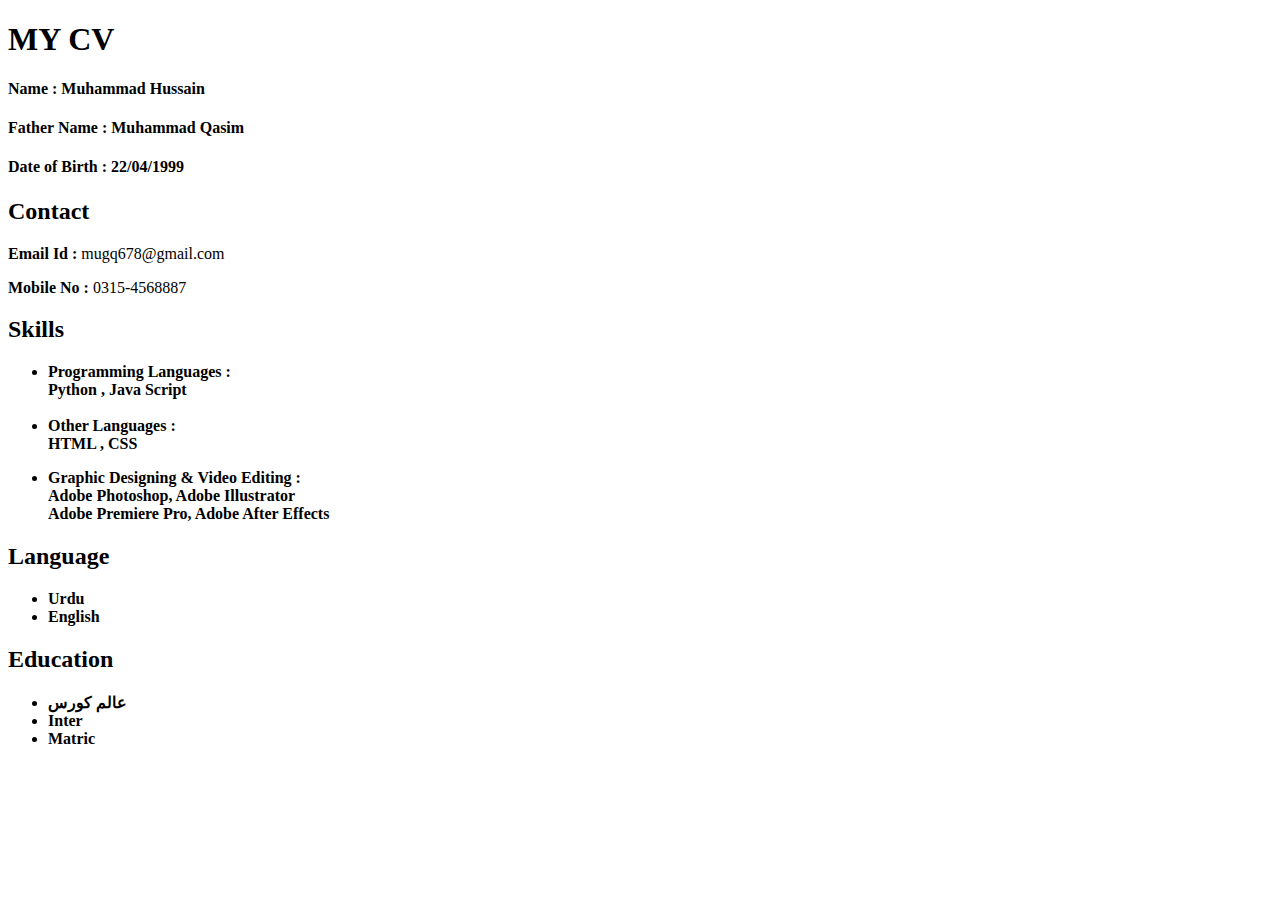
==== index.html @ 2410af44 "My CV" ====
<!DOCTYPE html>
<html lang="en">
<head>
    <meta charset="UTF-8">
    <meta http-equiv="X-UA-Compatible" content="IE=edge">
    <meta name="viewport" content="width=device-width, initial-scale=1.0">
    <title>MY CV</title>
</head>
<body>
    <h1>MY CV</h1>
    <h4>Name :  Muhammad Hussain</h4>
    <h4>Father Name : Muhammad Qasim</h4>
    <h4>Date of Birth : 22/04/1999</h4>
    <h2>Contact</h2>				
    <p><b>Email Id :</b> mugq678@gmail.com </p>		
    <p><b>Mobile No :</b> 0315-4568887 </p>
    <h2>Skills</h2>
    <ul>
    <li><b>Programming Languages : <br>
    Python , Java Script</b></li>
    <br>
    <li><b>Other Languages : <br>
        HTML , CSS</b></li>
    </ul>
    <ul>
    <li><b>Graphic Designing & Video Editing :
        <br>
    Adobe Photoshop, Adobe Illustrator 
    <br>
    Adobe Premiere Pro, Adobe After Effects</b></li>
    </ul>
    <h2>Language</h2>
    <ul>
    <li> <b> Urdu </b> </li>
    <li> <b> English </b> </li>
    </ul>
    <h2>Education</h2>
    <ul>
    <li> <b>  عالم کورس </b></li>
    <li> <b> Inter </b> </li>
    <li> <b> Matric </b> </li>
    </ul>
</body>
</html>
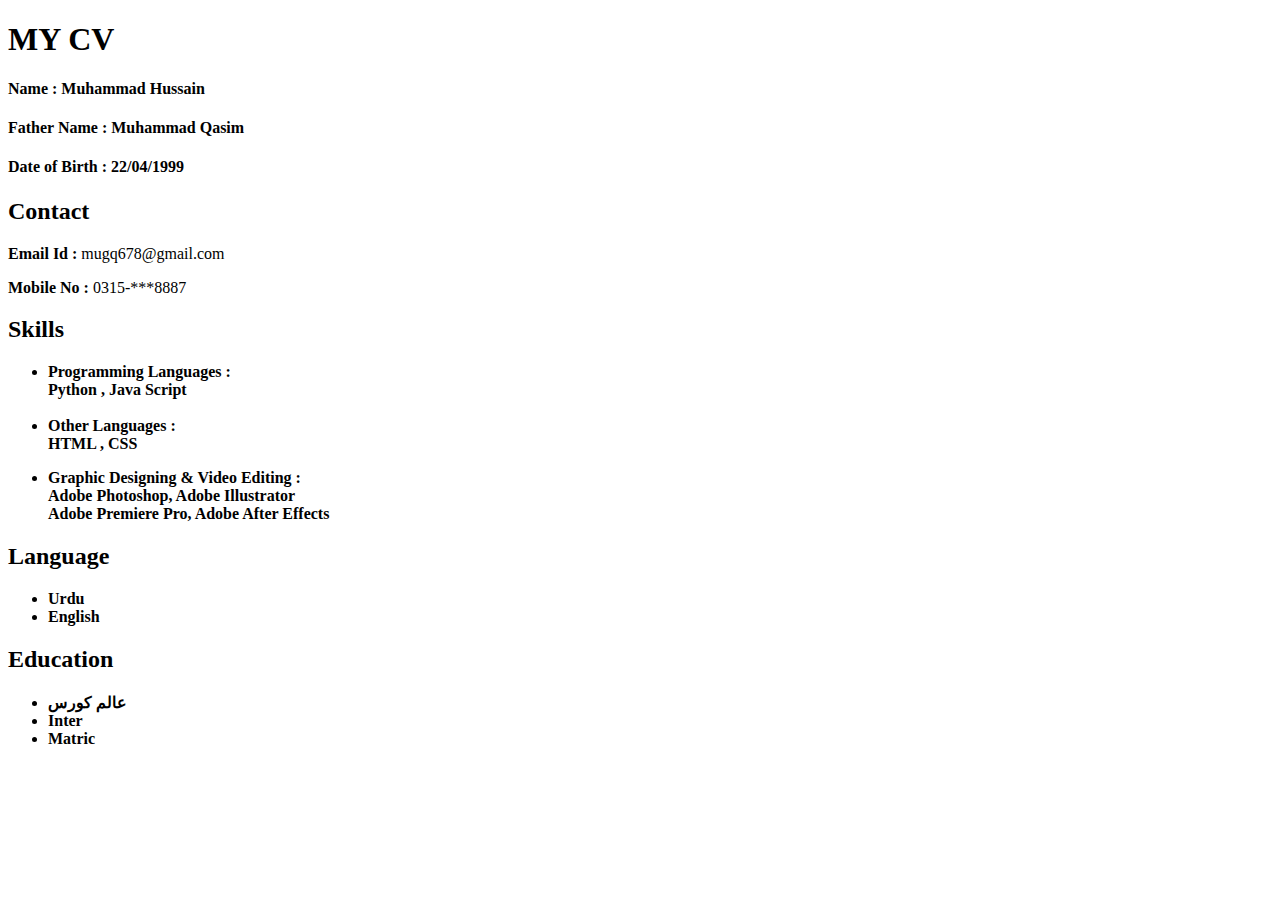
==== commit 54967e53: "Update index.html" ====
--- a/index.html
+++ b/index.html
@@ -13,7 +13,7 @@
     <h4>Date of Birth : 22/04/1999</h4>
     <h2>Contact</h2>				
     <p><b>Email Id :</b> mugq678@gmail.com </p>		
-    <p><b>Mobile No :</b> 0315-4568887 </p>
+    <p><b>Mobile No :</b> 0315-***8887 </p>
     <h2>Skills</h2>
     <ul>
     <li><b>Programming Languages : <br>
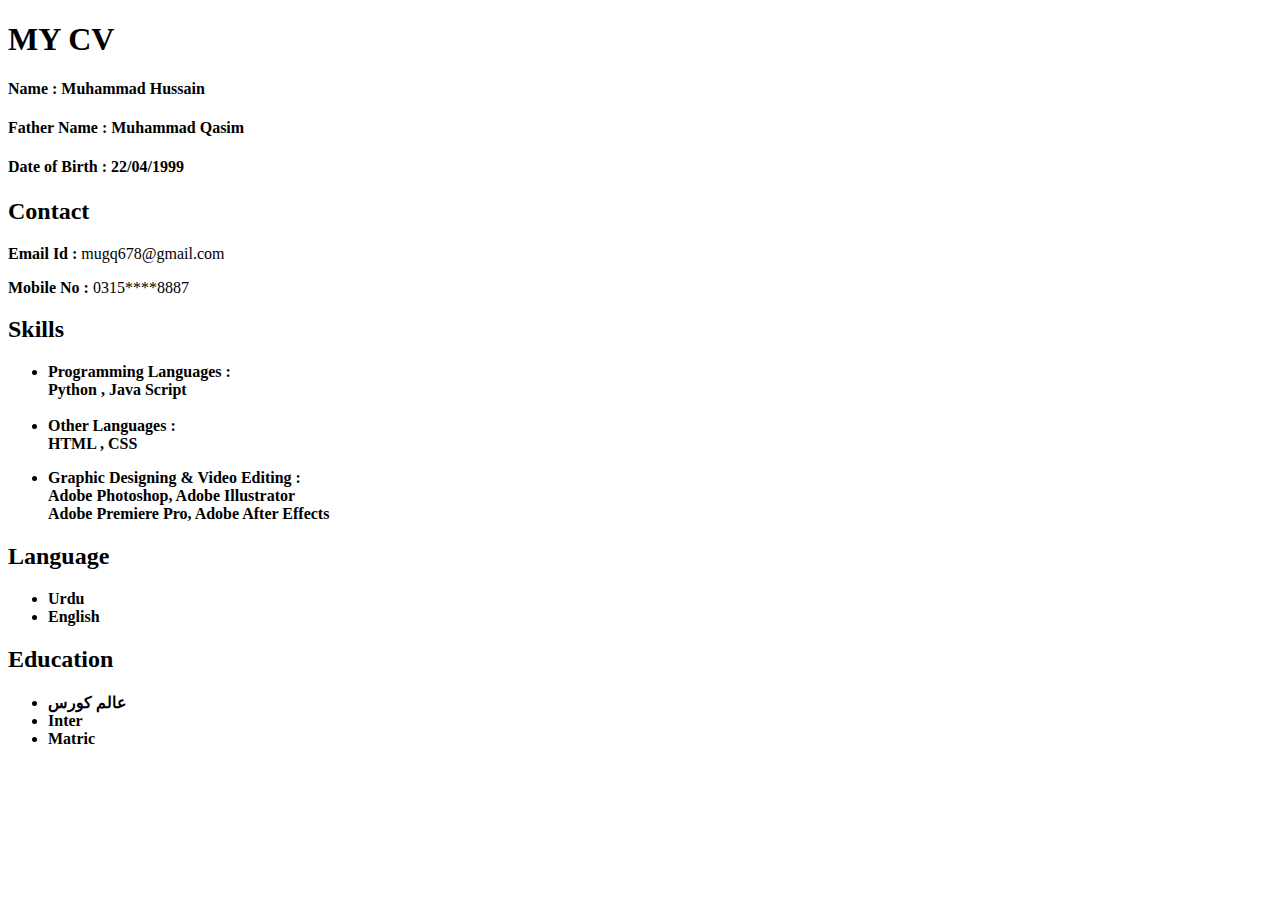
==== commit a0450790: "Update index.html" ====
--- a/index.html
+++ b/index.html
@@ -13,7 +13,7 @@
     <h4>Date of Birth : 22/04/1999</h4>
     <h2>Contact</h2>				
     <p><b>Email Id :</b> mugq678@gmail.com </p>		
-    <p><b>Mobile No :</b> 0315-***8887 </p>
+    <p><b>Mobile No :</b> 0315****8887 </p>
     <h2>Skills</h2>
     <ul>
     <li><b>Programming Languages : <br>
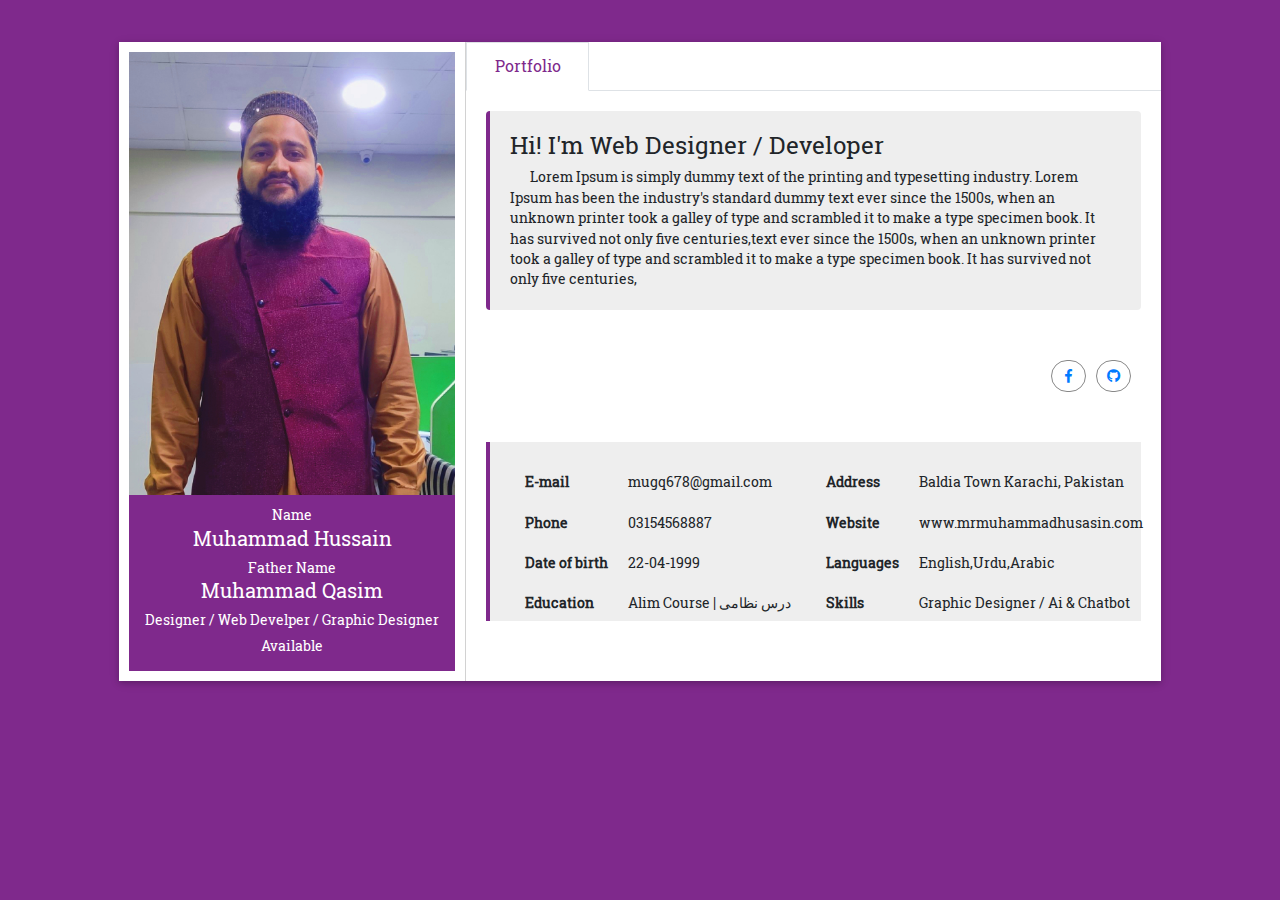
==== commit 9bce6a7e: "Update CV Tamplate" ====
--- a/index.html
+++ b/index.html
@@ -1,44 +1,123 @@
-<!DOCTYPE html>
+<!doctype html>
 <html lang="en">
+
 <head>
-    <meta charset="UTF-8">
-    <meta http-equiv="X-UA-Compatible" content="IE=edge">
-    <meta name="viewport" content="width=device-width, initial-scale=1.0">
-    <title>MY CV</title>
+    <meta charset="utf-8">
+    <meta name="viewport" content="width=device-width, initial-scale=1, shrink-to-fit=no">
+    <link rel="stylesheet" href="assets/css/bootstrap.min.css">
+    <link rel="stylesheet" href="assets/css/fontawesome-all.min.css">
+    <link rel="stylesheet" href="assets/css/style.css">
+    <title>My Resume</title>
 </head>
 <body>
-    <h1>MY CV</h1>
-    <h4>Name :  Muhammad Hussain</h4>
-    <h4>Father Name : Muhammad Qasim</h4>
-    <h4>Date of Birth : 22/04/1999</h4>
-    <h2>Contact</h2>				
-    <p><b>Email Id :</b> mugq678@gmail.com </p>		
-    <p><b>Mobile No :</b> 0315****8887 </p>
-    <h2>Skills</h2>
-    <ul>
-    <li><b>Programming Languages : <br>
-    Python , Java Script</b></li>
-    <br>
-    <li><b>Other Languages : <br>
-        HTML , CSS</b></li>
-    </ul>
-    <ul>
-    <li><b>Graphic Designing & Video Editing :
-        <br>
-    Adobe Photoshop, Adobe Illustrator 
-    <br>
-    Adobe Premiere Pro, Adobe After Effects</b></li>
-    </ul>
-    <h2>Language</h2>
-    <ul>
-    <li> <b> Urdu </b> </li>
-    <li> <b> English </b> </li>
-    </ul>
-    <h2>Education</h2>
-    <ul>
-    <li> <b>  عالم کورس </b></li>
-    <li> <b> Inter </b> </li>
-    <li> <b> Matric </b> </li>
-    </ul>
+    <div id="home" class="container-fluid resume-container">
+        <div class="container">
+            <div class="row">
+                <div class="col-xl-10 col-lg-12 resume-box">
+                    <div class="row">
+                        <div class="col-lg-4 col-md-12 basic-profile">
+                            <div class="row no-margin">
+                                <div class="col-lg-12 col-md-3 col-sm-3 col-12 no-padding">
+                                    <img src="assets/images/profile_image.jpg" alt="">
+                                </div>
+                                <div class="col-lg-12 col-md-9 col-sm-9 ccol-12 baci-cc no-padding">
+                                    <div class="basic-detail no-padding">
+                                        <span>Name</span>
+                                        <h5>Muhammad Hussain</h5>
+                                        <span>Father Name</span>
+                                        <h5>Muhammad Qasim</h5>
+                                        <p>Designer / Web Develper / Graphic Designer</p>
+                                        <span>Available</span>
+                                    </div>
+                                </div>
+                            </div>
+                        </div>
+                        <div class="col-lg-8 col-md-12 detail-profile no-padding">
+                            <ul class="nav nav-tabs" id="myTab" role="tablist">
+                                <li class="nav-item">
+                                    <a class="nav-link active" id="home-tab" data-toggle="tab" href="#home-1" role="tab"
+                                        aria-controls="home" aria-selected="true">Portfolio</a>
+                                </li>
+                            </ul>
+                            <div class="tab-content" id="myTabContent">
+                                <div class="tab-pane fade show active" id="home-1" role="tabpanel"
+                                    aria-labelledby="home-tab">
+                                    <div class="detal-jumbo">
+                                        <h3>Hi! I'm Web Designer / Developer</h3>
+                                        <p>Lorem Ipsum is simply dummy text of the printing and typesetting industry.
+                                            Lorem Ipsum has been the industry's standard dummy text ever since the
+                                            1500s, when an unknown printer took a galley of type and scrambled it to
+                                            make a type specimen book. It has survived not only five centuries,text ever
+                                            since the 1500s, when an unknown printer took a galley of type and scrambled
+                                            it to make a type specimen book. It has survived not only five centuries,
+                                        </p>
+                                    </div>
+                                    <div class="links">
+                                        <div class="row ">
+                                            <div class="col-md-6 col-sm-12">
+
+                                            </div>
+                                            <div class="col-md-6 col-sm-12">
+                                                <ul class="social-link">
+                                                    <li><a href="https://www.facebook.com/MrHussainMuhammad"
+                                                            target="_blank" rel="noopener noreferrer"><i
+                                                                class="fab fa-facebook-f"></i></a></li>
+                                                    <li><a href="https://github.com/MrMuhammadHussain"
+                                                            target="_blank"><i class="fab fa-github"></i></a></i></li>
+                                                    <!-- <li><i class="fab fa-linkedin-in"></i></li> -->
+                                                </ul>
+                                            </div>
+                                        </div>
+                                    </div>
+                                    <div class="jumbo-address">
+                                        <div class="row">
+                                            <div class="col-sm-6 no-padding">
+                                                <table class="addrss-list">
+                                                    <tr>
+                                                        <th>E-mail</th>
+                                                        <td>mugq678@gmail.com</td>
+                                                    </tr>
+                                                    <tr>
+                                                        <th>Phone</th>
+                                                        <td>03154568887</td>
+                                                    </tr>
+                                                    <tr>
+                                                        <th>Date of birth</th>
+                                                        <td>22-04-1999</td>
+                                                    </tr>
+                                                    <tr>
+                                                        <th>Education</th>
+                                                        <td>Alim Course | درس نظامی</td>
+                                                    </tr>
+                                                </table>
+                                            </div>
+                                            <div class="col-sm-6 no-padding">
+                                                <table class="addrss-list">
+                                                    <tr>
+                                                        <th>Address</th>
+                                                        <td>Baldia Town Karachi, Pakistan</td>
+                                                    </tr>
+                                                    <tr>
+                                                        <th>Website</th>
+                                                        <td>www.mrmuhammadhusasin.com</td>
+                                                    </tr>
+                                                    <tr>
+                                                        <th>Languages</th>
+                                                        <td>English,Urdu,Arabic</td>
+                                                    </tr>
+                                                    <tr>
+                                                        <th>Skills</th>
+                                                        <td>Graphic Designer / Ai & Chatbot </td>
+                                                    </tr>
+                                                </table>
+                                            </div>
+                                        </div>
+                                    </div>
+                                </div>
+                                <script src="assets/js/jquery-3.2.1.min.js"></script>
+                                <script src="assets/js/popper.js"></script>
+                                <script src="assets/js/bootstrap.min.js"></script>
+                                <script src="assets/js/script.js"></script>
 </body>
-</html>
+
+</html>--- a/assets/css/style.css
+++ b/assets/css/style.css
@@ -0,0 +1,374 @@
+/* =======================================================================
+Template Name: B-Space Single Page Template
+Author:  SmartEye Technologies
+Author URI: www.smart-eye.in
+Version: 1.0
+coder name:Prabin Raja
+Description: This Template is created for web template
+
+======================================================================= */
+/* ===================================== Import Less ================================== */
+@font-face {
+  font-family: robot-slab;
+  src: url('../fonts/RobotoSlab-Regular.ttf');
+  src: url('../fonts/RobotoSlab-Regular.ttf') format('truetype');
+}
+.blog-box1 .cdfik li {
+  float: left;
+  padding: 11.5px;
+  text-align: center;
+  font-size: 13px;
+  border-bottom: 1px solid #ededed;
+  border-right: 1px solid #ededed;
+  border-top: 1px solid #ededed;
+}
+.blog-box1 .sd-op {
+  background-color: #f58220;
+  text-align: center;
+  color: #FFF;
+  padding-bottom: 10px;
+  padding-top: 5px;
+}
+.blog-box1 .cdfik {
+  width: 100%;
+}
+.blog-box1 .pof-det {
+  padding: 10px;
+  padding-left: 10px;
+  padding-left: 60px;
+}
+.blog-box1 .pof-det b {
+  font-size: 13px;
+}
+.blog-box1 .pof-det p {
+  font-size: 13px;
+  text-align: justify;
+  text-indent: 20px;
+  margin-top: 5px;
+}
+.blog-box1 .sd-op b {
+  font-size: 22px;
+}
+/* ===================================== Basic CSS ================================== */
+* {
+  margin: 0px;
+  padding: 0px;
+  list-style: none;
+}
+img {
+  max-width: 100%;
+}
+a {
+  text-decoration: none;
+  outline: none;
+}
+ul {
+  margin-bottom: 0;
+  padding-left: 0;
+}
+a:hover,
+a:focus,
+input,
+textarea {
+  text-decoration: none;
+  outline: none;
+}
+.cp {
+  cursor: pointer;
+}
+p {
+  margin-bottom: 0px;
+  width: 100%;
+}
+.layy {
+  padding: 30px;
+}
+h2 {
+  width: 100%;
+}
+.no-padding {
+  padding: 0px;
+}
+.no-margin {
+  margin: 0px;
+}
+.sec-title {
+  text-align: center;
+}
+.sec-title h2 {
+  font-size: 2rem;
+  font-weight: 600;
+  text-transform: none;
+  font-family: robot-slab;
+}
+.sec-title p {
+  font-size: 14px;
+}
+body {
+  background: #f4f4f4;
+  font-family: robot-slab;
+  font-size: 0.85rem;
+  overflow-x: hidden;
+}
+.container {
+  max-width: 1250px;
+}
+.social {
+  position: fixed;
+  left: 0px;
+  top: 37%;
+  width: 60px;
+  height: 120px;
+  background-color: #EAEAEA;
+  box-shadow: 0 3px 1px -2px rgba(0, 0, 0, 0.2), 0 2px 2px 0 rgba(0, 0, 0, 0.14), 0 1px 5px 0 rgba(0, 0, 0, 0.12);
+  border-radius: 2px;
+}
+.social ul li {
+  list-style: none;
+  float: none;
+  font-size: 32px;
+  padding: 15px;
+  width: 100%;
+  text-align: center;
+  color: #FFF;
+}
+.social ul {
+  padding-left: 0px;
+}
+/* ===================================== Resum Home Style  ================================== */
+html,
+body {
+  height: 100%;
+  overflow: auto;
+}
+@media screen and (max-width: 335px) {
+  .container-fluid {
+    padding: 0px 10px;
+  }
+}
+.resume-container {
+  background-color: #7f298c;
+  min-height: 100%;
+  padding-top: 3.3%;
+  overflow: auto;
+}
+.resume-container .resume-box {
+  background-color: #FFF;
+  box-shadow: 0 2px 5px 0 rgba(0, 0, 0, 0.16), 0 2px 10px 0 rgba(0, 0, 0, 0.12);
+  float: none;
+  margin: auto;
+  margin-bottom: 3%;
+}
+.resume-container .resume-box .basic-profile {
+  padding: 10px;
+  border-right: 1px solid #D2D2D2;
+}
+.resume-container .resume-box .basic-profile .baci-cc {
+  background-color: #7f298c;
+}
+@media screen and (max-width: 991px) {
+  .resume-container .resume-box .basic-profile .baci-cc {
+    padding-top: 10%;
+  }
+}
+.resume-container .resume-box .basic-profile .basic-detail {
+  padding: 10px;
+  text-align: center;
+  background-color: #7f298c;
+  color: #FFF;
+  padding-bottom: 15px;
+}
+.resume-container .resume-box .basic-profile .basic-detail h2 {
+  margin-bottom: 3px;
+}
+.resume-container .resume-box .basic-profile .basic-detail p {
+  margin-bottom: 5px;
+}
+.resume-container .resume-box .basic-profile .basic-detail span {
+  color: #FFF;
+}
+.resume-container .resume-box .detail-profile .nav-item a {
+  color: #888;
+  font-size: 16px;
+  padding: .7rem 1.7rem;
+  border-radius: 0px;
+}
+@media screen and (max-width: 595px) {
+  .resume-container .resume-box .detail-profile .nav-item a {
+    padding: .7rem 1.5rem;
+  }
+}
+@media screen and (max-width: 560px) {
+  .resume-container .resume-box .detail-profile .nav-item a {
+    padding: .7rem 1rem;
+  }
+}
+@media screen and (max-width: 483px) {
+  .resume-container .resume-box .detail-profile .nav-item a {
+    padding: .7rem .5rem;
+    font-size: 12px;
+  }
+}
+.resume-container .resume-box .detail-profile .nav-item .active {
+  color: #7f298c !important;
+}
+.resume-container .resume-box .detail-profile .tab-pane {
+  padding: 20px;
+  height: 530px;
+  overflow: auto;
+}
+@media screen and (max-width: 483px) {
+  .resume-container .resume-box .detail-profile .tab-pane {
+    padding: 5px;
+  }
+}
+.resume-container .resume-box .detail-profile .detal-jumbo {
+  padding: 20px;
+  background-color: #EEEEEE;
+  border-left: 4px solid #7f298c;
+  border-radius: 4px;
+}
+.resume-container .resume-box .detail-profile .detal-jumbo h3 {
+  font-size: 24px;
+}
+.resume-container .resume-box .detail-profile .detal-jumbo p {
+  text-indent: 20px;
+}
+.resume-container .resume-box .detail-profile .links {
+  padding: 50px 0px;
+}
+.resume-container .resume-box .detail-profile .links .btn-link li {
+  float: left;
+  padding: 5px 10px;
+  border-radius: 15px;
+  border: 1px solid #888;
+  margin-right: 10px;
+  color: #888;
+}
+@media screen and (max-width: 483px) {
+  .resume-container .resume-box .detail-profile .links .btn-link li {
+    margin-right: 5px !important;
+    width: 100%;
+    margin-bottom: 10px;
+  }
+}
+.resume-container .resume-box .detail-profile .links .btn-link li i {
+  margin-top: 5px;
+}
+.resume-container .resume-box .detail-profile .links .btn-link li a {
+  color: #888;
+}
+.resume-container .resume-box .detail-profile .links .social-link {
+  float: right;
+}
+.resume-container .resume-box .detail-profile .links .social-link li {
+  float: left;
+  padding: 5px;
+  border: 1px solid #888;
+  border-radius: 50px;
+  width: 35px;
+  text-align: center;
+  margin-right: 10px;
+}
+@media screen and (max-width: 483px) {
+  .resume-container .resume-box .detail-profile .links .social-link li {
+    margin-right: 5px !important;
+    margin-top: 20px;
+  }
+}
+.resume-container .resume-box .detail-profile .jumbo-address {
+  padding: 20px 40px;
+  background-color: #EEEEEE;
+  border-left: 4px solid #7f298c;
+}
+@media screen and (max-width: 483px) {
+  .resume-container .resume-box .detail-profile .jumbo-address {
+    padding: 20px 10px;
+  }
+}
+.resume-container .resume-box .detail-profile .jumbo-address .addrss-list tr th,
+.resume-container .resume-box .detail-profile .jumbo-address td {
+  padding: 10px;
+}
+.resume-container .resume-box .detail-profile .profile-desic {
+  padding: 20px;
+}
+.resume-container .resume-box .detail-profile .profile-desic p {
+  text-align: center;
+}
+.resume-container .resume-box .detail-profile .service {
+  padding: 10px;
+  margin-bottom: 20px;
+}
+.resume-container .resume-box .detail-profile .service .rit-serv h4 {
+  text-align: right;
+}
+.resume-container .resume-box .detail-profile .service .serv-logo {
+  text-align: center;
+  border-right: 2px solid #CCC;
+}
+@media screen and (max-width: 483px) {
+  .resume-container .resume-box .detail-profile .service .serv-logo {
+    font-size: 14px;
+    padding: 0px !important;
+  }
+}
+.resume-container .resume-box .detail-profile .service .serv-logo i {
+  font-size: 42px;
+  margin-top: 22px;
+  color: #7f298c;
+}
+@media screen and (max-width: 483px) {
+  .resume-container .resume-box .detail-profile .service .serv-logo i {
+    font-size: 14px;
+    padding: 0px !important;
+  }
+}
+.resume-container .resume-box .detail-profile .service .serv-logo-right {
+  border-left: 2px solid #CCC;
+  text-align: center;
+}
+@media screen and (max-width: 483px) {
+  .resume-container .resume-box .detail-profile .service .serv-logo-right {
+    font-size: 14px;
+    padding: 0px !important;
+  }
+}
+.resume-container .resume-box .detail-profile .service .serv-logo-right i {
+  font-size: 42px;
+  margin-top: 22px;
+  color: #7f298c;
+}
+@media screen and (max-width: 483px) {
+  .resume-container .resume-box .detail-profile .service .serv-logo-right i {
+    font-size: 14px;
+    padding: 0px !important;
+  }
+}
+.resume-container .resume-box .detail-profile .rit-serv h5 {
+  text-align: right;
+}
+.resume-container .resume-box .detail-profile .rit-serv p {
+  text-align: right;
+}
+.resume-container .resume-box .detail-profile .resume-dat {
+  padding-top: 13px;
+}
+@media screen and (max-width: 483px) {
+  .resume-container .resume-box .detail-profile .resume-dat {
+    margin-bottom: 30px;
+  }
+}
+.resume-container .resume-box .gallery img {
+  width: 100%;
+  margin-bottom: 30px;
+}
+.resume-container .resume-box .map iframe {
+  width: 100%;
+  height: 300px;
+  box-shadow: 0 3px 1px -2px rgba(0, 0, 0, 0.2), 0 2px 2px 0 rgba(0, 0, 0, 0.14), 0 1px 5px 0 rgba(0, 0, 0, 0.12);
+  border-radius: 2px;
+  background-color: #FFF;
+  padding: 5px;
+  margin-bottom: 30px;
+}
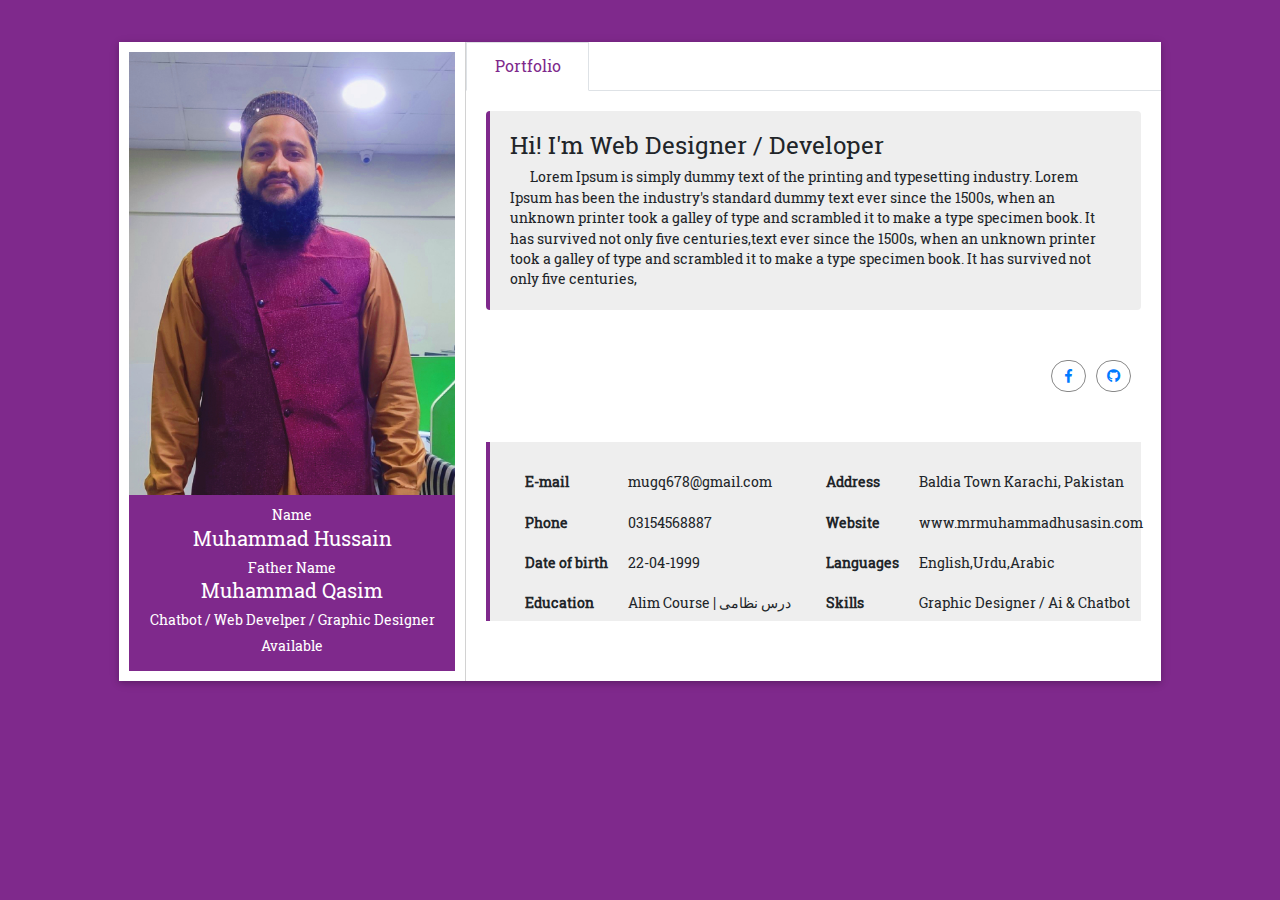
==== commit 04d281cb: "fix" ====
--- a/index.html
+++ b/index.html
@@ -26,7 +26,7 @@
                                         <h5>Muhammad Hussain</h5>
                                         <span>Father Name</span>
                                         <h5>Muhammad Qasim</h5>
-                                        <p>Designer / Web Develper / Graphic Designer</p>
+                                        <p>Chatbot / Web Develper / Graphic Designer</p>
                                         <span>Available</span>
                                     </div>
                                 </div>
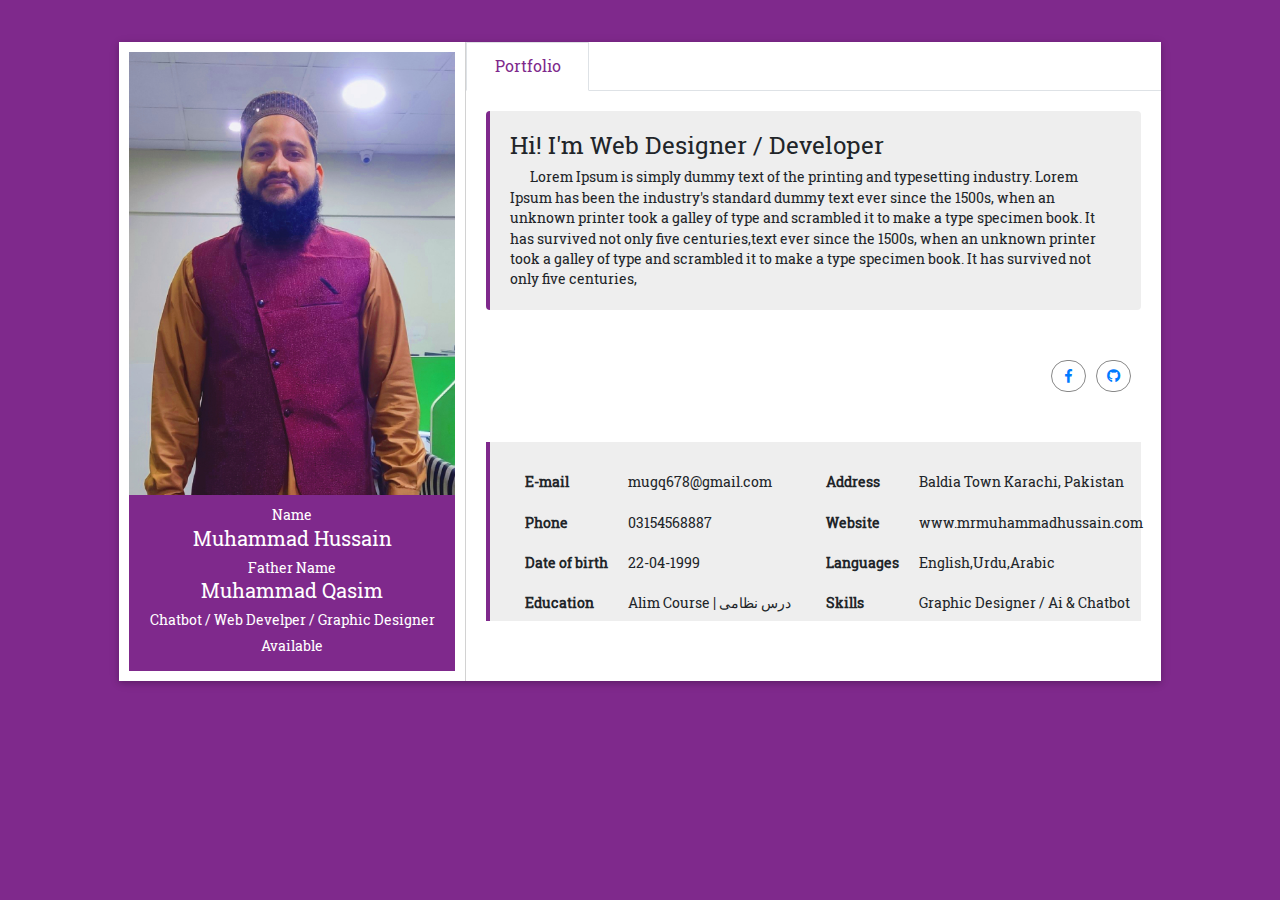
==== commit 75d26516: "fix" ====
--- a/index.html
+++ b/index.html
@@ -99,7 +99,7 @@
                                                     </tr>
                                                     <tr>
                                                         <th>Website</th>
-                                                        <td>www.mrmuhammadhusasin.com</td>
+                                                        <td>www.mrmuhammadhussain.com</td>
                                                     </tr>
                                                     <tr>
                                                         <th>Languages</th>
@@ -120,4 +120,4 @@
                                 <script src="assets/js/script.js"></script>
 </body>
 
-</html>+</html>
